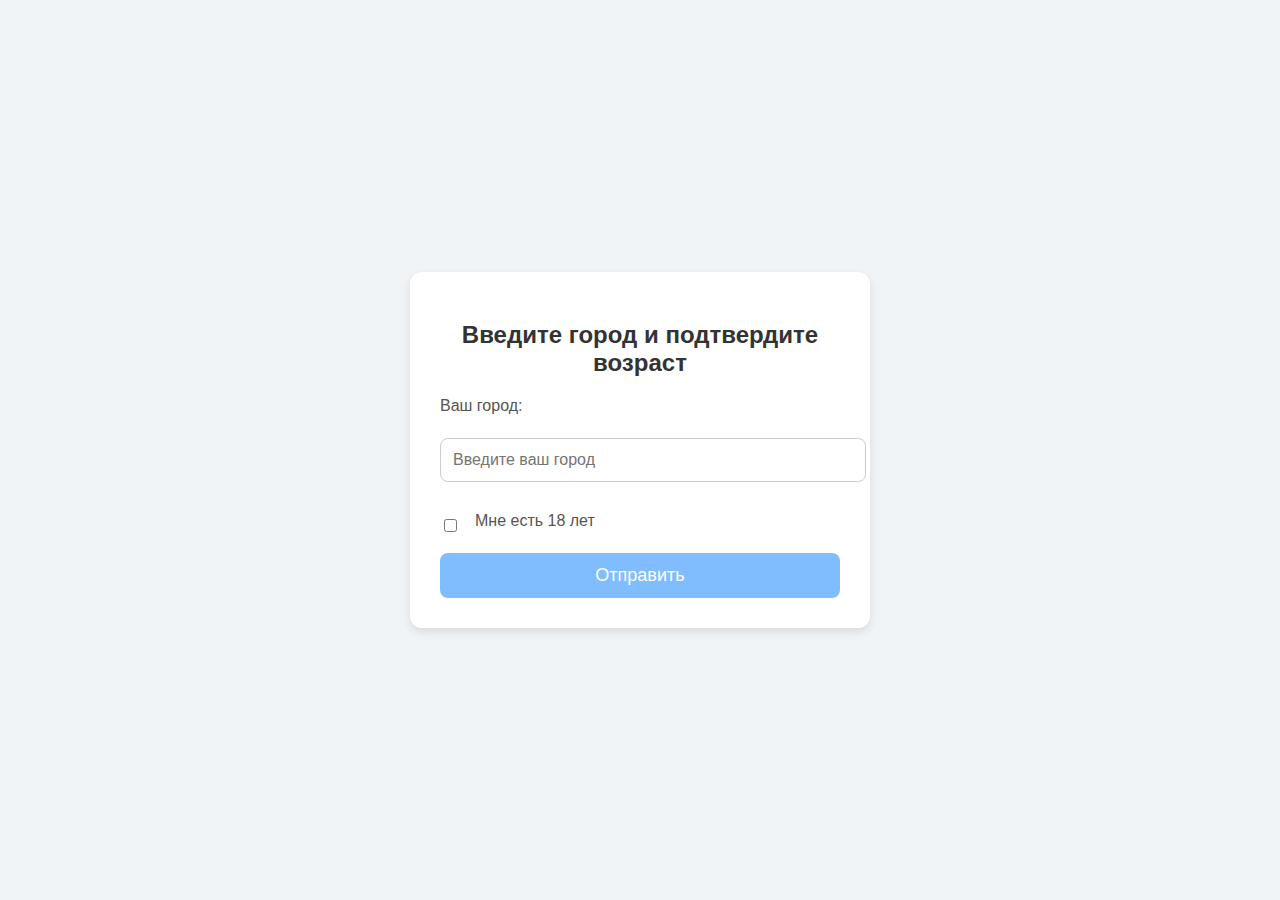
==== index.html @ a06b3d26 "1" ====
<!DOCTYPE html>
<html lang="ru">
<head>
    <meta charset="UTF-8">
    <meta name="viewport" content="width=device-width, initial-scale=1.0">
    <title>Telegram Web App</title>
    <style>
        body {
            font-family: 'Arial', sans-serif;
            display: flex;
            justify-content: center;
            align-items: center;
            height: 100vh;
            margin: 0;
            background-color: #f0f4f7;
            color: #333;
        }

        .container {
            background-color: #ffffff;
            padding: 30px;
            border-radius: 12px;
            box-shadow: 0 4px 10px rgba(0, 0, 0, 0.1);
            max-width: 400px;
            width: 100%;
            text-align: center;
        }

        h2 {
            margin-bottom: 20px;
            font-size: 24px;
            color: #333;
        }

        label {
            font-size: 16px;
            margin-bottom: 8px;
            display: block;
            text-align: left;
            color: #555;
        }

        input[type="text"] {
            width: 100%;
            padding: 12px;
            margin-bottom: 15px;
            border-radius: 8px;
            border: 1px solid #ccc;
            outline: none;
            font-size: 16px;
            color: #333;
        }

        input[type="checkbox"] {
            margin-right: 10px;
        }

        button {
            width: 100%;
            padding: 12px;
            border: none;
            border-radius: 8px;
            background-color: #007bff;
            color: white;
            font-size: 18px;
            cursor: pointer;
            transition: background-color 0.3s ease;
        }

        button:disabled {
            background-color: rgba(0, 123, 255, 0.5);
            cursor: not-allowed;
        }

        button:hover:enabled {
            background-color: #0056b3;
        }

        form {
            display: flex;
            flex-direction: column;
            gap: 15px;
        }

        /* Анимация для фокуса на поле */
        input[type="text"]:focus {
            border-color: #007bff;
            background-color: #f0f8ff;
            transition: background-color 0.3s ease;
        }

        /* Дополнительные стили для checkbox */
        .checkbox-container {
            display: flex;
            align-items: center;
            justify-content: left;
        }

        .checkbox-label {
            margin-left: 8px;
            color: #555;
        }
    </style>
</head>
<body>
<div class="container">
    <h2>Введите город и подтвердите возраст</h2>
    <form id="userForm">
        <label for="city">Ваш город:</label>
        <input type="text" id="city" name="city" placeholder="Введите ваш город" required>

        <div class="checkbox-container">
            <input type="checkbox" id="age" name="age" required>
            <label for="age" class="checkbox-label">Мне есть 18 лет</label>
        </div>

        <button type="submit" id="submitBtn" disabled>Отправить</button>
    </form>
</div>

<script>
    // Проверяем ввод данных, чтобы включить/отключить кнопку
    const form = document.getElementById('userForm');
    const submitBtn = document.getElementById('submitBtn');

    form.addEventListener('input', () => {
        submitBtn.disabled = !(document.getElementById('city').value && document.getElementById('age').checked);
    });

    // Обработка отправки формы
    form.addEventListener('submit', function(event) {
        event.preventDefault();

        const city = document.getElementById('city').value;
        const ageChecked = document.getElementById('age').checked;

        if (ageChecked && city) {
            // Отправка данных боту через Telegram Web App API
            Telegram.WebApp.sendData(JSON.stringify({
                city: city,
                ageChecked: ageChecked
            }));

            // Показываем сообщение об успехе
            alert('Данные отправлены! Ожидайте ответа в чате.');
        } else {
            alert('Пожалуйста, заполните все поля.');
        }
    });

    // Инициализация WebApp для настройки стилей и размеров окна
    Telegram.WebApp.ready();
</script>
</body>
</html>
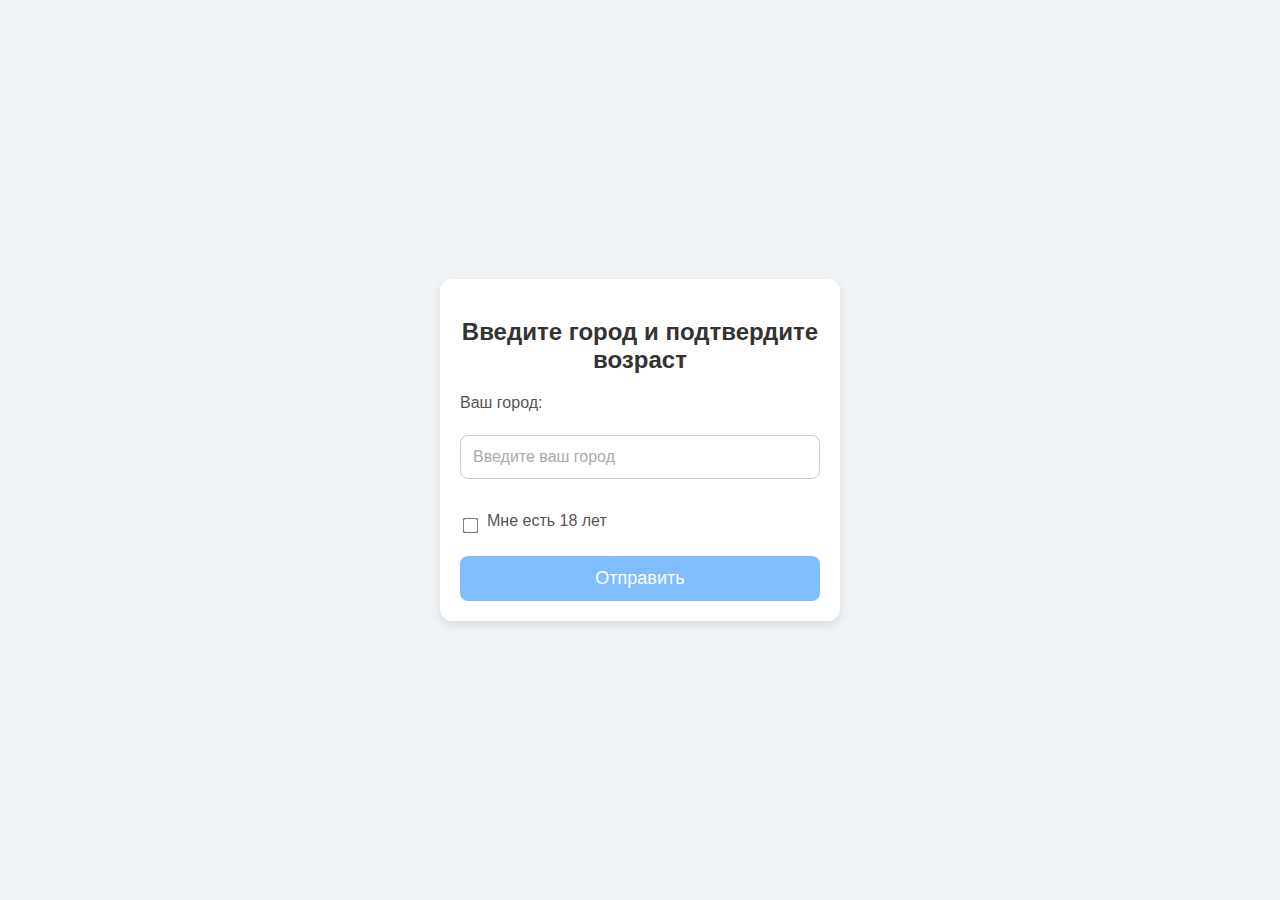
==== commit 7daeffa1: "1" ====
--- a/index.html
+++ b/index.html
@@ -18,12 +18,13 @@
 
         .container {
             background-color: #ffffff;
-            padding: 30px;
+            padding: 20px;
             border-radius: 12px;
             box-shadow: 0 4px 10px rgba(0, 0, 0, 0.1);
             max-width: 400px;
             width: 100%;
             text-align: center;
+            box-sizing: border-box; /* Важно для правильного расчета ширины */
         }
 
         h2 {
@@ -49,10 +50,13 @@
             outline: none;
             font-size: 16px;
             color: #333;
+            box-sizing: border-box; /* Учитываем отступы внутри элемента */
         }
 
         input[type="checkbox"] {
             margin-right: 10px;
+            transform: scale(1.2); /* Увеличиваем чекбокс для лучшей видимости */
+            vertical-align: middle; /* Выравниваем чекбокс по центру */
         }
 
         button {
@@ -82,23 +86,21 @@
             gap: 15px;
         }
 
-        /* Анимация для фокуса на поле */
-        input[type="text"]:focus {
-            border-color: #007bff;
-            background-color: #f0f8ff;
-            transition: background-color 0.3s ease;
-        }
-
-        /* Дополнительные стили для checkbox */
         .checkbox-container {
             display: flex;
             align-items: center;
-            justify-content: left;
+            justify-content: flex-start;
         }
 
         .checkbox-label {
-            margin-left: 8px;
+            font-size: 16px;
             color: #555;
+            line-height: 1.5; /* Выравниваем текст по высоте чекбокса */
+        }
+
+        /* Скрыть клавиатуру при потере фокуса на телефонах */
+        input[type="text"]::placeholder {
+            color: #aaa;
         }
     </style>
 </head>
@@ -119,12 +121,19 @@
 </div>
 
 <script>
-    // Проверяем ввод данных, чтобы включить/отключить кнопку
+    // Проверка для включения/отключения кнопки
     const form = document.getElementById('userForm');
     const submitBtn = document.getElementById('submitBtn');
 
     form.addEventListener('input', () => {
         submitBtn.disabled = !(document.getElementById('city').value && document.getElementById('age').checked);
+    });
+
+    // Скрытие клавиатуры на мобильных устройствах при потере фокуса
+    document.getElementById('city').addEventListener('blur', function() {
+        if (navigator.userAgent.match(/Android/i) || navigator.userAgent.match(/iPhone/i)) {
+            document.activeElement.blur(); // Скрывает клавиатуру
+        }
     });
 
     // Обработка отправки формы
@@ -141,15 +150,16 @@
                 ageChecked: ageChecked
             }));
 
-            // Показываем сообщение об успехе
+            // Сообщение об успешной отправке
             alert('Данные отправлены! Ожидайте ответа в чате.');
         } else {
             alert('Пожалуйста, заполните все поля.');
         }
     });
 
-    // Инициализация WebApp для настройки стилей и размеров окна
+    // Инициализация Telegram WebApp
     Telegram.WebApp.ready();
+    Telegram.WebApp.expand();  // Автоматически разворачивает Web App на весь экран
 </script>
 </body>
 </html>
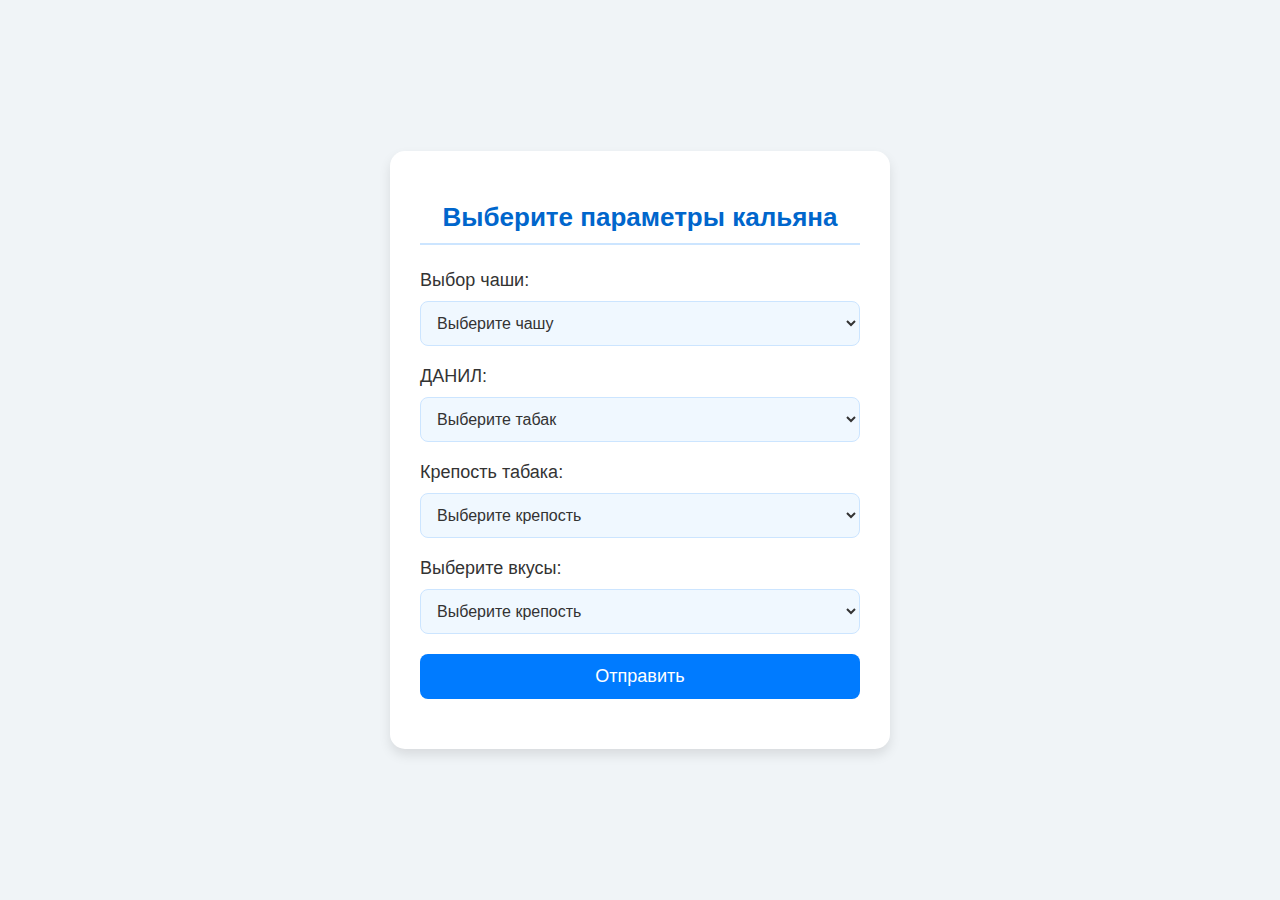
==== commit 47ea1f66: "1" ====
--- a/index.html
+++ b/index.html
@@ -3,8 +3,9 @@
 <head>
     <meta charset="UTF-8">
     <meta name="viewport" content="width=device-width, initial-scale=1.0">
-    <title>Telegram Web App</title>
+    <title>Выбор параметров кальяна</title>
     <style>
+        /* Общие стили */
         body {
             font-family: 'Arial', sans-serif;
             display: flex;
@@ -18,49 +19,49 @@
 
         .container {
             background-color: #ffffff;
-            padding: 20px;
-            border-radius: 12px;
-            box-shadow: 0 4px 10px rgba(0, 0, 0, 0.1);
-            max-width: 400px;
+            padding: 30px;
+            border-radius: 15px;
+            box-shadow: 0 6px 12px rgba(0, 0, 0, 0.1);
+            max-width: 500px;
             width: 100%;
             text-align: center;
-            box-sizing: border-box; /* Важно для правильного расчета ширины */
+            box-sizing: border-box;
         }
 
         h2 {
-            margin-bottom: 20px;
-            font-size: 24px;
+            margin-bottom: 25px;
+            font-size: 26px;
+            color: #0066cc;
+            border-bottom: 2px solid #cce5ff;
+            padding-bottom: 10px;
+        }
+
+        label {
+            font-size: 18px;
+            margin-bottom: 10px;
+            display: block;
+            text-align: left;
             color: #333;
         }
 
-        label {
+        select, input[type="checkbox"], button {
+            width: 100%;
+            padding: 10px;
+            border-radius: 8px;
+            border: 1px solid #ccc;
             font-size: 16px;
-            margin-bottom: 8px;
-            display: block;
-            text-align: left;
-            color: #555;
+            margin-bottom: 20px;
+            box-sizing: border-box;
         }
 
-        input[type="text"] {
-            width: 100%;
+        select {
             padding: 12px;
-            margin-bottom: 15px;
-            border-radius: 8px;
-            border: 1px solid #ccc;
-            outline: none;
-            font-size: 16px;
+            border: 1px solid #cce5ff;
+            background-color: #f0f8ff;
             color: #333;
-            box-sizing: border-box; /* Учитываем отступы внутри элемента */
-        }
-
-        input[type="checkbox"] {
-            margin-right: 10px;
-            transform: scale(1.2); /* Увеличиваем чекбокс для лучшей видимости */
-            vertical-align: middle; /* Выравниваем чекбокс по центру */
         }
 
         button {
-            width: 100%;
             padding: 12px;
             border: none;
             border-radius: 8px;
@@ -71,95 +72,54 @@
             transition: background-color 0.3s ease;
         }
 
+        button:hover {
+            background-color: #0056b3;
+        }
+
         button:disabled {
             background-color: rgba(0, 123, 255, 0.5);
             cursor: not-allowed;
         }
 
-        button:hover:enabled {
-            background-color: #0056b3;
-        }
-
-        form {
-            display: flex;
-            flex-direction: column;
-            gap: 15px;
-        }
-
-        .checkbox-container {
-            display: flex;
-            align-items: center;
-            justify-content: flex-start;
-        }
-
-        .checkbox-label {
-            font-size: 16px;
-            color: #555;
-            line-height: 1.5; /* Выравниваем текст по высоте чекбокса */
-        }
-
-        /* Скрыть клавиатуру при потере фокуса на телефонах */
-        input[type="text"]::placeholder {
-            color: #aaa;
-        }
     </style>
 </head>
 <body>
 <div class="container">
-    <h2>Введите город и подтвердите возраст</h2>
-    <form id="userForm">
-        <label for="city">Ваш город:</label>
-        <input type="text" id="city" name="city" placeholder="Введите ваш город" required>
+    <h2>Выберите параметры кальяна</h2>
+    <form action="/submitHookahForm" method="post">
+        <label for="bowl">Выбор чаши:</label>
+        <select id="bowl" name="bowl" required>
+            <option value="" disabled selected>Выберите чашу</option>
+            <th:block th:each="bowl : ${bowls}">
+                <option th:value="${bowl}" th:text="${bowl}"></option>
+            </th:block>
+        </select>
 
-        <div class="checkbox-container">
-            <input type="checkbox" id="age" name="age" required>
-            <label for="age" class="checkbox-label">Мне есть 18 лет</label>
-        </div>
+        <label for="tobacco">ДАНИЛ:</label>
+        <select id="tobacco" name="tobacco" required>
+            <option value="" disabled selected>Выберите табак</option>
+            <th:block th:each="tobacco : ${tobaccos}">
+                <option th:value="${tobacco}" th:text="${tobacco}"></option>
+            </th:block>
+        </select>
 
-        <button type="submit" id="submitBtn" disabled>Отправить</button>
+        <label for="strength">Крепость табака:</label>
+        <select id="strength" name="strength" required>
+            <option value="" disabled selected>Выберите крепость</option>
+            <th:block th:each="strength : ${strengths}">
+                <option th:value="${strength}" th:text="${strength}"></option>
+            </th:block>
+        </select>
+
+        <label for="flavor">Выберите вкусы:</label>
+        <select id="flavor" name="flavor" required>
+            <option value="" disabled selected>Выберите крепость</option>
+            <th:block th:each="flavor : ${flavors}">
+                <option th:value="${flavor}" th:text="${flavor}"></option>
+            </th:block>
+        </select>
+        <button type="submit">Отправить</button>
     </form>
 </div>
-
-<script>
-    // Проверка для включения/отключения кнопки
-    const form = document.getElementById('userForm');
-    const submitBtn = document.getElementById('submitBtn');
-
-    form.addEventListener('input', () => {
-        submitBtn.disabled = !(document.getElementById('city').value && document.getElementById('age').checked);
-    });
-
-    // Скрытие клавиатуры на мобильных устройствах при потере фокуса
-    document.getElementById('city').addEventListener('blur', function() {
-        if (navigator.userAgent.match(/Android/i) || navigator.userAgent.match(/iPhone/i)) {
-            document.activeElement.blur(); // Скрывает клавиатуру
-        }
-    });
-
-    // Обработка отправки формы
-    form.addEventListener('submit', function(event) {
-        event.preventDefault();
-
-        const city = document.getElementById('city').value;
-        const ageChecked = document.getElementById('age').checked;
-
-        if (ageChecked && city) {
-            // Отправка данных боту через Telegram Web App API
-            Telegram.WebApp.sendData(JSON.stringify({
-                city: city,
-                ageChecked: ageChecked
-            }));
-
-            // Сообщение об успешной отправке
-            alert('Данные отправлены! Ожидайте ответа в чате.');
-        } else {
-            alert('Пожалуйста, заполните все поля.');
-        }
-    });
-
-    // Инициализация Telegram WebApp
-    Telegram.WebApp.ready();
-    Telegram.WebApp.expand();  // Автоматически разворачивает Web App на весь экран
-</script>
 </body>
 </html>
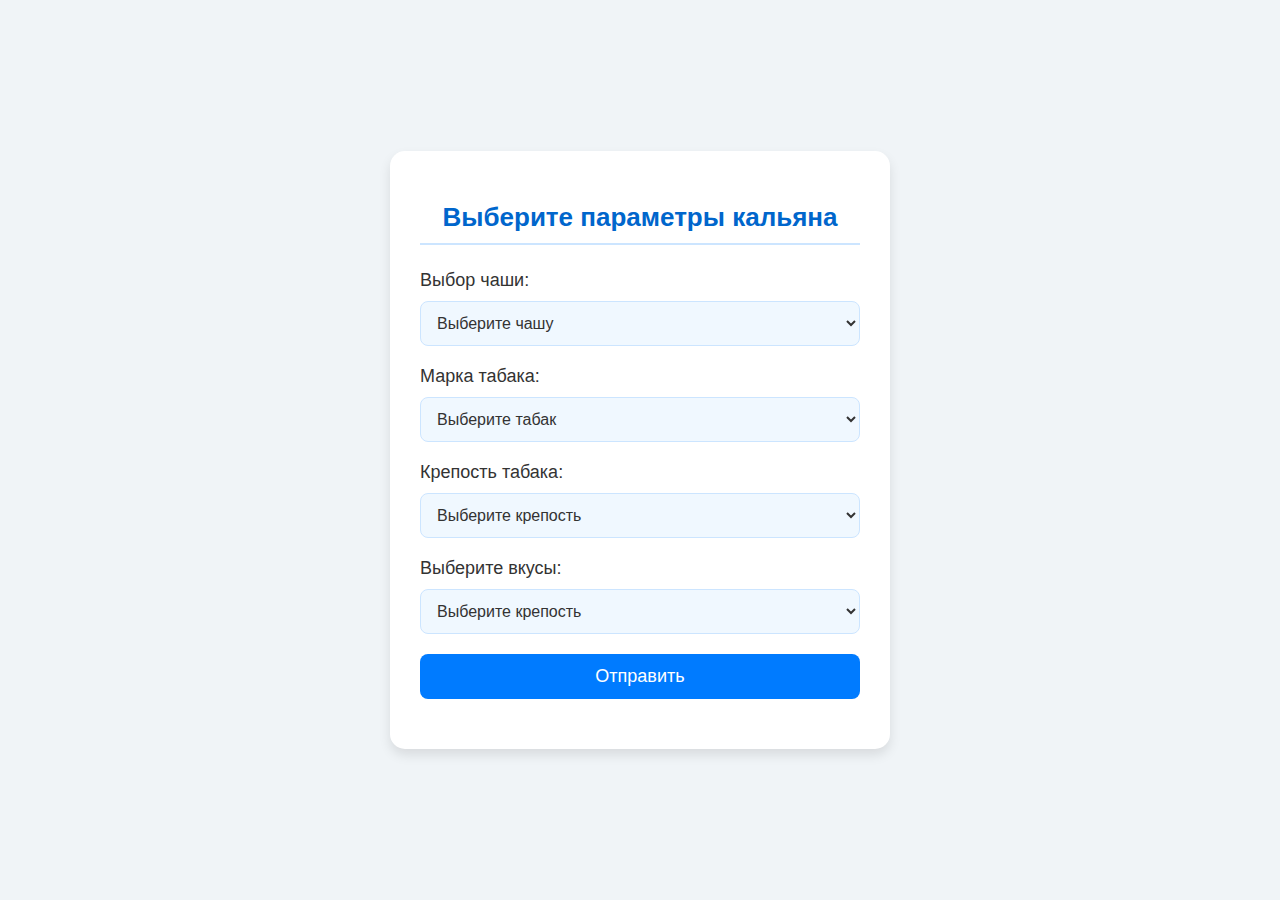
==== commit 3669db4c: "1" ====
--- a/index.html
+++ b/index.html
@@ -95,7 +95,7 @@
             </th:block>
         </select>
 
-        <label for="tobacco">ДАНИЛ:</label>
+        <label for="tobacco">Марка табака:</label>
         <select id="tobacco" name="tobacco" required>
             <option value="" disabled selected>Выберите табак</option>
             <th:block th:each="tobacco : ${tobaccos}">
@@ -121,5 +121,46 @@
         <button type="submit">Отправить</button>
     </form>
 </div>
+<script>
+    // Проверка для включения/отключения кнопки
+    const form = document.getElementById('userForm');
+    const submitBtn = document.getElementById('submitBtn');
+
+    form.addEventListener('input', () => {
+        submitBtn.disabled = !(document.getElementById('city').value && document.getElementById('age').checked);
+    });
+
+    // Скрытие клавиатуры на мобильных устройствах при потере фокуса
+    document.getElementById('city').addEventListener('blur', function () {
+        if (navigator.userAgent.match(/Android/i) || navigator.userAgent.match(/iPhone/i)) {
+            document.activeElement.blur(); // Скрывает клавиатуру
+        }
+    });
+
+    // Обработка отправки формы
+    form.addEventListener('submit', function (event) {
+        event.preventDefault();
+
+        const city = document.getElementById('city').value;
+        const ageChecked = document.getElementById('age').checked;
+
+        if (ageChecked && city) {
+            // Отправка данных боту через Telegram Web App API
+            Telegram.WebApp.sendData(JSON.stringify({
+                city: city,
+                ageChecked: ageChecked
+            }));
+
+            // Сообщение об успешной отправке
+            alert('Данные отправлены! Ожидайте ответа в чате.');
+        } else {
+            alert('Пожалуйста, заполните все поля.');
+        }
+    });
+
+    // Инициализация Telegram WebApp
+    Telegram.WebApp.ready();
+    Telegram.WebApp.expand();  // Автоматически разворачивает Web App на весь экран
+</script>
 </body>
 </html>
